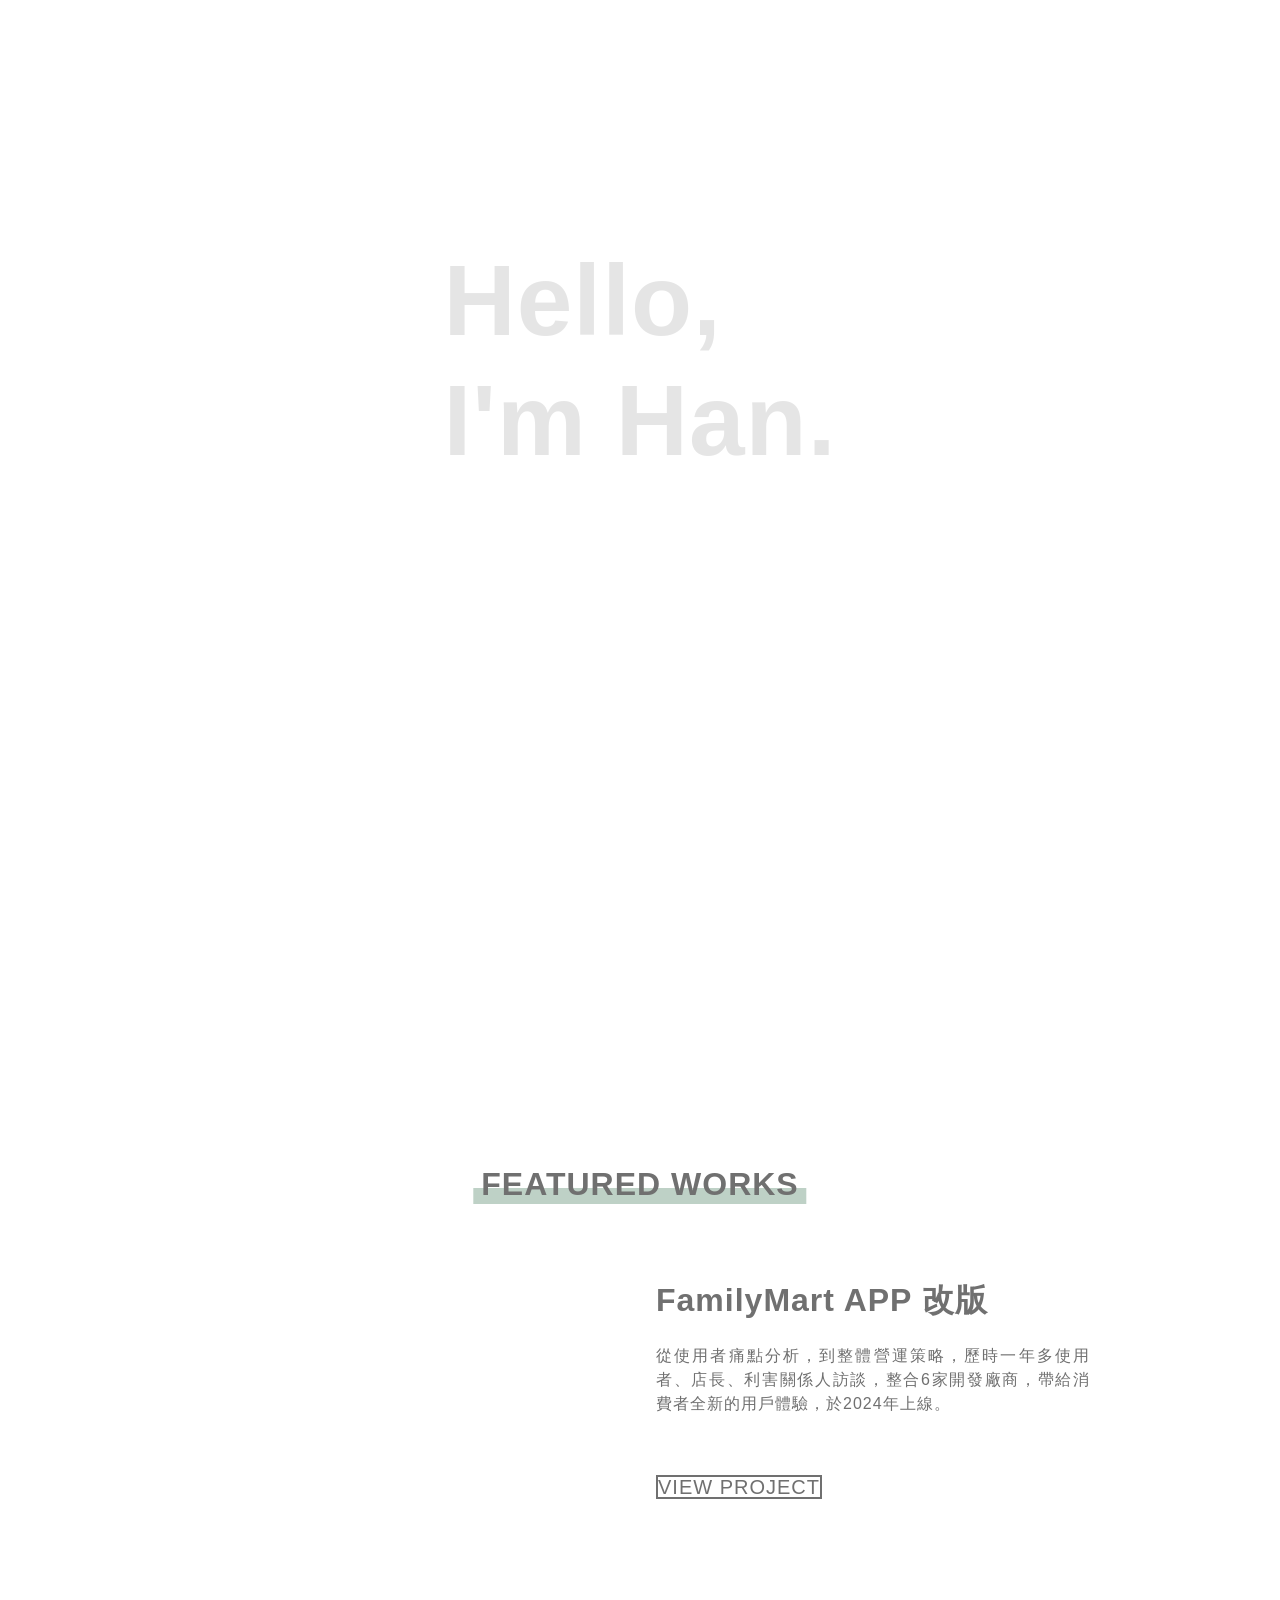
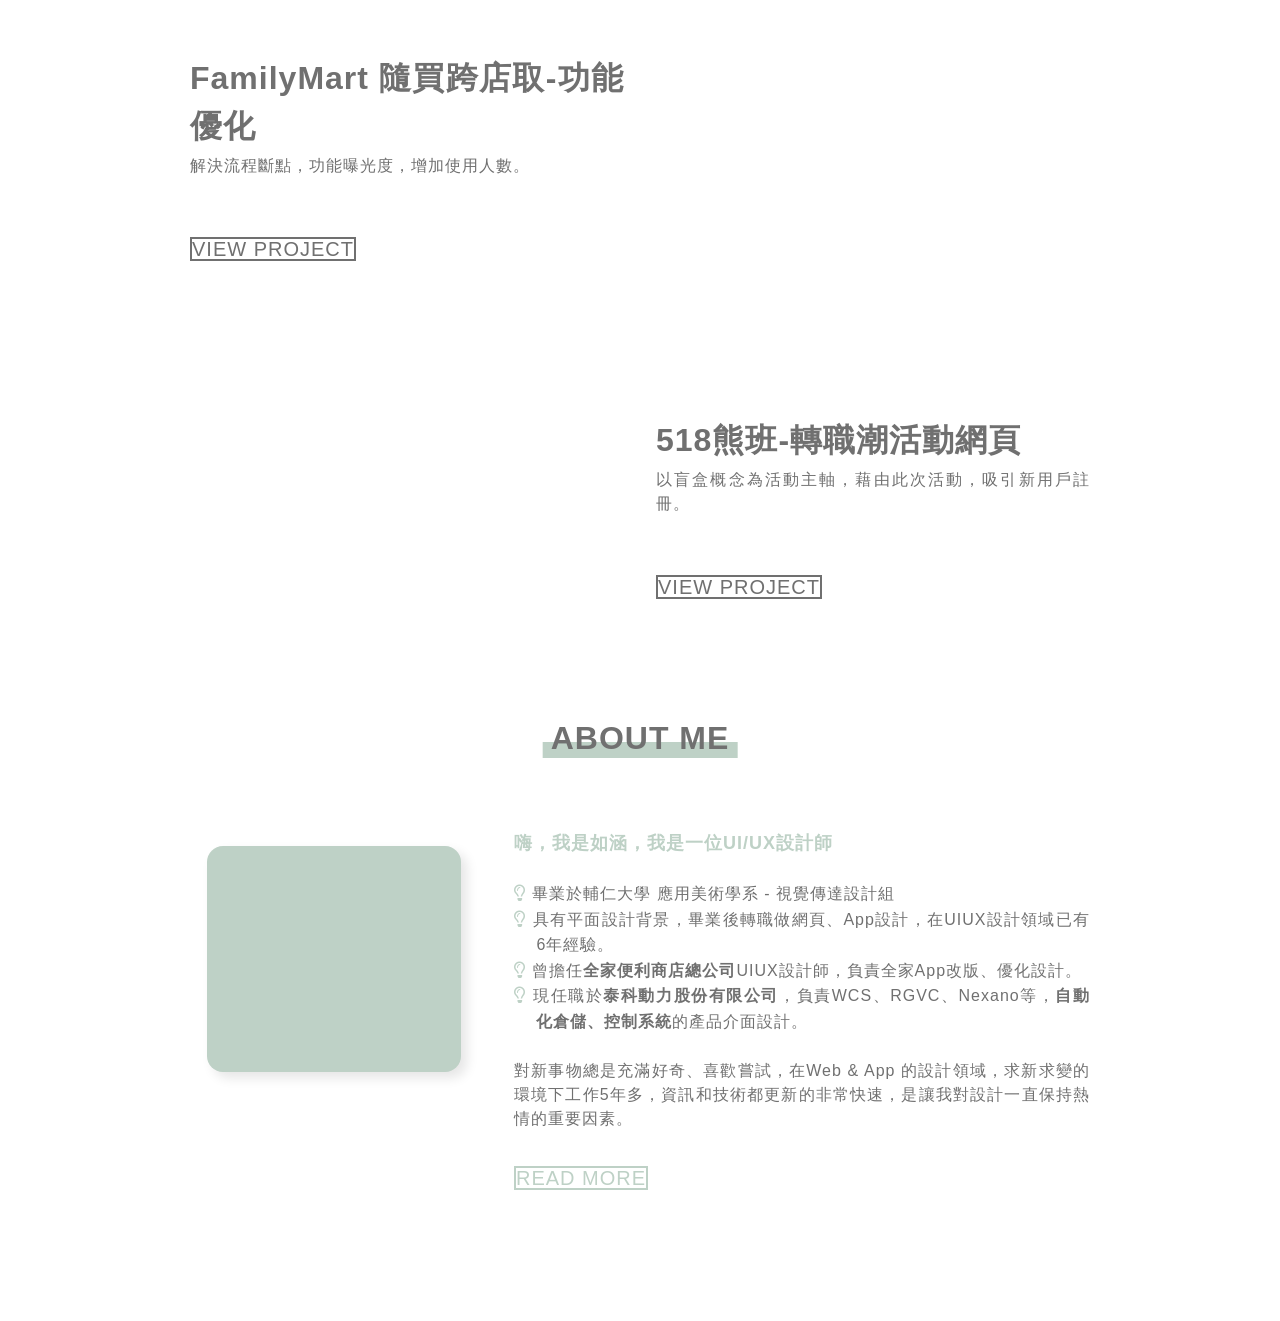
==== index.html @ c1d94639 "Update index.html" ====
<!DOCTYPE html>
<html lang="zh-Hant">
	<head>
		<!-- viewport -->
		<meta name="viewport" content="width=device-width,initial-scale=1,minimum-scale=1,maximum-scale=1,user-scalable=no">
		<meta charset="UTF-8">
		<meta http-equiv="X-UA-Compatible" content="IE=edge">
		<meta name="format-detection" content="telephone=no">
		<meta itemprop="name" content="Han's Protfolio">
		<meta itemprop="image" content="images/kv.jpg">
		<meta itemprop="description" content="鄭如涵作品集網站">
		<meta property="og:title" content="Han's Protfolio" >
		<meta property="og:image" content="images/kv.jpg">
		<meta property="og:description" content="鄭如涵作品集網站" >
		<title>Han's Protfolio</title>
		<link rel="shortcut icon" href="images/design_favicon.ico" type="image/x-icon">
		<link rel="icon" href="images/design_favicon.ico" type="image/x-icon">
		<!-- icon font -->
		<link rel="stylesheet" href="https://use.fontawesome.com/releases/v5.0.13/css/all.css" integrity="sha384-DNOHZ68U8hZfKXOrtjWvjxusGo9WQnrNx2sqG0tfsghAvtVlRW3tvkXWZh58N9jp" crossorigin="anonymous">
		<!-- reset -->
		<link rel="stylesheet" href="https://cdnjs.cloudflare.com/ajax/libs/normalize/8.0.1/normalize.min.css">
		
		<!-- custom css -->
		<link href="https://unpkg.com/aos@2.3.1/dist/aos.css" rel="stylesheet">
		<link rel="stylesheet" href="js/lib/slick/slick.css">
		<link rel="stylesheet" href="js/lib/slick/slick-theme.css">
		<link rel="stylesheet" href="css/web_page.css">
		<link rel="stylesheet" href="css/style.css">
		<!-- jQuery -->
		<script src="js/jquery-3.5.1.min.js"></script>
		<script src="js/lib/slick/slick.min.js"></script>
		<script src="https://unpkg.com/aos@2.3.1/dist/aos.js"></script>
		<!-- custom js -->
		<script src="js/script.js"></script>
	</head>
	<body class="index">
	<header></header>
	<!-- kv -->
	<div class="mask">
		<div class="kv">
			<div class="kv-title">Hello,<br>I'm Han.</div>
		</div>
		
	</div>
	<!-- end kv -->
	
	<!-- 內容 -->
	<section class="container">
		<div class="text-center">
			<h2 class="title" data-aos="fade-up" data-aos-duration="1500">FEATURED WORKS</h2>
		</div>
		<!-- 1 -->
		<div class="content work">
			<div class="row">
				<div class="col-2" data-aos="fade-up" data-aos-duration="1500" >
					<img src="images/app/FM/FM-app.png" alt="">
				</div>
				<div class="col-2" data-aos="fade-up" data-aos-duration="1500" data-aos-delay="300">
					<h2>FamilyMart APP 改版</h2>
					<h4></h4>
					<p>從使用者痛點分析，到整體營運策略，歷時一年多使用者、店長、利害關係人訪談，整合6家開發廠商，帶給消費者全新的用戶體驗，於2024年上線。</p>
					<div class="content">
						<div class="link">
							<a href="FM-app_open.html" target="_blank"><span>VIEW PROJECT</span></a>
						</div>
					</div>
				</div>
			</div>
		</div>
		<!-- 2 -->
		<div class="content work">
			<div class="row row-reverse">
				<div class="col-2" data-aos="fade-up" data-aos-duration="1500" >
					<img src="images/app/FM-share/FM-share-app.png" alt="">
				</div>
				<div class="col-2" data-aos="fade-up" data-aos-duration="1500" data-aos-delay="300">
					<h2>FamilyMart 隨買跨店取-功能優化</h2>
					<p>解決流程斷點，功能曝光度，增加使用人數。</p>
					<div class="content">
						<div class="link">
							<a href="FM-share.html" target="_blank"><span>VIEW PROJECT</span></a>
						</div>
					</div>
				</div>
			</div>
		</div>

		<!-- 3 -->
		<div class="content work" >
			<div class="row">
				<div class="col-2" data-aos="fade-up" data-aos-duration="1500">
					<img src="images/app/openpoint_app/openpoint_app.jpg" alt="">
				</div>
				<div class="col-2" data-aos="fade-up" data-aos-duration="1500" data-aos-delay="300">
					<h2>518熊班-轉職潮活動網頁</h2>
					<p>以盲盒概念為活動主軸，藉由此次活動，吸引新用戶註冊。</p>
					<div class="content">
						<div class="link">
							<a href="openpoint_app.html" target="_blank"><span>VIEW PROJECT</span></a>
						</div>
					</div>
				</div>
			</div>
		</div>
	</div>
	
	
	
	<div class="content">
		<div class="text-center">
			<h2 class="title" data-aos="fade-up" data-aos-duration="1500">ABOUT ME</h2>
		</div>
		<div class="content">
			<div class="row"  data-aos="fade-up" data-aos-duration="1500"  data-aos-delay="300">
				<div class="my-pic">
					<img src="images/my.jpg" alt="">
				</div>
				<div class="my-text">
					<h5>嗨，我是如涵，我是一位UI/UX設計師</h5>
					<ul>
						<li>畢業於輔仁大學 應用美術學系 - 視覺傳達設計組</li>
						<li>具有平面設計背景，畢業後轉職做網頁、App設計，在UIUX設計領域已有6年經驗。</li>
						<li>曾擔任<strong>全家便利商店總公司</strong>UIUX設計師，負責全家App改版、優化設計。</li>
						<li>現任職於<strong>泰科動力股份有限公司</strong>，負責WCS、RGVC、Nexano等，<strong>自動化倉儲、控制系統</strong>的產品介面設計。</li>
					</ul>
					
					<p>對新事物總是充滿好奇、喜歡嘗試，在Web & App 的設計領域，求新求變的環境下工作5年多，資訊和技術都更新的非常快速，是讓我對設計一直保持熱情的重要因素。</p>
					<div class="link">
						<a href="about.html"><span>READ MORE</span></a>
					</div>
				</div>
			</div>
			
		</div>
		
		
	</div>
</section>
<!-- end 內容 -->

<footer></footer>
</body>
<script>
	AOS.init();
// JavaScript Document
$(document).ready(function(){
	// slick輪播
	$('.kv-slick').slick({
		dots: true,
		arrows:true,
		infinite: true,
		autoplaySpeed: 3000,
		autoplay:true,
		slidesToShow: 1,
		slidesToScroll: 1,
		responsive: [
	{
	breakpoint: 768,
	settings: {
	arrows: false
	}
	}
	]
	});
});
</script>
</html>
---- css/style.css ----
@charset "utf-8";

/*------------------------------------------ Reset --------------------------------------------*/
*{box-sizing: border-box;position:relative;/*border: 1px solid #000;*/}
/*預設瀏覽器會有margin:10px要先歸零*/
body,div,dl,dt,dd,ul,ol,li,h1,h2,h3,h4,h5,h6,pre,form,fieldset,input,textarea,p,blockquote{margin:0;padding:0}
fieldset,img{border:0}
address,caption,cite,code,dfn,em,var{font-style:normal;font-weight:400}
ol,ul{list-style:none}
q:before,q:after{content:''}
abbr,acronym{border:0}
a{background:transparent;text-decoration:none;color:inherit;cursor:pointer;line-height:1em;display:inline-block}
a:active{outline:0}
input,textarea,button,select,option{border:0;margin:0;outline:none;padding:0;font-family:'Noto Sans TC','Open Sans','Arial','Microsoft JhengHei','Apple LiGothic Medium',sans-serif;-webkit-appearance:none;-moz-appearance:none;-ms-appearance:none;appearance:none}
select::-ms-expand{display:none}
input::-moz-placeholder,textarea::-moz-placeholder{color:#ccc}
input:-ms-input-placeholder,textarea:-ms-input-placeholder{color:#ccc}
input::-webkit-input-placeholder,textarea::-webkit-input-placeholder{color:#ccc}
img{width: 100%;height: auto;}
/* font */
:before ,:after{ font-family:'Font Awesome 5 Free','Linearicons-Free',"微軟正黑體";}

/* body,html */
html,body{position: relative; width: 100%; height: 100%; font-size:10px; letter-spacing: 1px; line-height: 1.5; color: #707070; font-family:"微軟正黑體","新細明體","蘋果儷黑體", Arial, Helvetica, sans-serif; text-align: justify; }

/* button reset */
button{ font-family:"微軟正黑體","新細明體","蘋果儷黑體", Arial, Helvetica, sans-serif; border: none; }

/* input reset */
input{ font-family:"微軟正黑體","新細明體","蘋果儷黑體", Arial, Helvetica, sans-serif; border: none; }

/* select reset */
select{ font-family:"微軟正黑體","新細明體","蘋果儷黑體", Arial, Helvetica, sans-serif; }


/* h1{ font-size: 4em;} */
h2{ font-size: 3.2em; padding-bottom:4px;}
h3{ font-size: 2.2em; padding-bottom:4px;}
h4{ font-size: 2em; padding-bottom:16px;}
h5{ font-size: 1.8em;}
/* h6{ font-size: 1.8em;} */
p{ font-size: 1.6em; padding-bottom:16px;}
ul{ list-style: none; margin: 0; padding: 0;}
a{ text-decoration: none;}


.web-hidden{ display: none; opacity: 0; visibility: hidden; }

/*-----------------------*\
          Layout
\*-----------------------*/

.container{ width: 100%; max-width: 1200px; margin: 0 auto; padding: 80px 0;}
.content{padding: 40px 0;}

.row{ display: flex; justify-content: space-between; }
.row-reverse{ flex-direction: row-reverse;}
.row-center{ display: flex; justify-content: center;}
.col-2,.col-3,.col-4{ position: relative; display: inline-block; box-sizing: border-box; padding: 40px 0;}
.col-2{ width: calc(100%/2 - 24px);}
.col-3{ width: calc(100%/3 - 24px);}
.col-4{ width: calc(100%/4 - 24px);}
.col-5{ width: calc(100%/5 - 24px);}
.col-6{ width: calc(100%/6);}
.text-center{ text-align: center;}

/* $Pc
--------------------------------------------------------------------------------------*/
/*----------*\
    header
\*----------*/
.hide{ transform: translate(0,-100%); }
header{
  position:fixed; 
  top:0; 
  left:0;
  z-index: 999; 
  transition: all .8s cubic-bezier(.23,1,.32,1); 
  background-color: #fff;
  box-shadow: 0px 4px 12px 0px rgba(0, 0, 0, 0.1);
  width: 100%;
}
.header-container{
  width: 100%;
  max-width: 1200px;
  margin: 0 auto;
  display: flex;
  justify-content:space-between;
  align-items:center;
  height: 80px;
}
.header-logo{
  text-align: center;
  padding: 20px 0;
  display: inline-block;
  font-weight: bold;
  font-size: 1.6em;
}

nav{
  width: 30%;
  height: 80px;
  font-weight: 900;
}
nav ul{
  display: flex;
}
nav ul li{
  /* width: 100%;  */
  height: 80px;  
  display: flex;
  align-items: center;
}
nav ul li a{
  position: relative;
  text-align: center; 
  width: 100%; 
  color: #707070;
  padding: 8px 0;
  font-size: 1.6em;
  transition: ease-in-out 0.2s;
}
nav ul li a:hover{
  color: #bed1c6;
}


nav ul li:first-child a{
  border-left:0;
}

hr{
  border-left:1px solid #707070;
  border-top: 0;
  margin: auto;
  height: 24px;
}

.navCheck{ display:none; font-size:0; opacity:0; pointer-events:none; }

/*----------*\
  end header
\*----------*/




/* ---------- kv ---------- */
.mask{
  position: relative;
  width: 100%;
  background:url('../images/index_bg.jpg') top left no-repeat;
  background-size: cover;
  margin-top: 80px;
}
.kv{
  position: relative;
  background:url('../images/kv.jpg') top center no-repeat;
  background-size: contain;
  background-attachment: fixed;
  width: 100%;
  height: 1000px;
  clip-path:circle(440px at center 520px);
}
    
.kv-title{
  position: absolute;
  top: 16%;
  left: 50%;
  transform: translate(-50%, 0);
  font-size: 80px;
  font-weight: bold;
  line-height: 1.2em;
  color: rgba(0, 0, 0, 0.1);
}
/* ---------- end kv ---------- */

/* ---------- for index ---------- */

.color{color:#bed1c6;}
.index .title{ display: inline-block; }
.index .title:after{content: ''; position: absolute; bottom: 8px; left: 50%; transform: translate(-50%, 0); width: 100%; height: 16px; background-color:#bed1c6; padding: 0 8px; z-index: -1;}
.index .work .link{text-align: left; font-size: 2em;}
.pic{width: 100%; max-width: 800px; margin: 0 auto; }
.pic .col-3{padding: 24px 0;}
.pic img{width: 100%; padding-bottom: 8px;}
.index .pic img{width: 60%; padding-bottom: 8px;}
.tool{width: 100%;  margin: 0 auto; }
.tool .col-6{padding: 24px 0; }
.tool img{width: 80%;padding-bottom: 8px;}
.index .link{text-align: left; font-size: 2em;margin-top: 16px;}
.link a{border: 2px solid #707070;  color:#707070;}
.link a:before{background-color: #fff;}
.link a:after{background-color: #fff;}

/* ---------- 自我介紹 ---------- */

.index .my-pic{
  width: 32%;
  padding-top: 40px;
  padding-right: 40px;
  
}
.index .my-pic:before{
  content: '';
  display: inline-block;
  position: absolute;
  bottom: -4%;
  right: 6%;
  width: 88%;
  height: 88%;
  border-radius: 16px;
  background-color: #bed1c6;
  box-shadow: 6px 6px 12px rgba(0,0,0,0.1);
}

.index .my-pic img{
  border-radius: 16px;
  box-shadow: 6px 6px 12px rgba(0,0,0,0.1);
}

.index .my-text{
  width: 64%;
  padding-top: 40px;
}
.index .my-text h5{
  color: #bed1c6;
}
.index .my-text ul{
  padding: 24px 0;
}
.index .my-text ul li{
  font-size: 1.6em;
  line-height: 1.6em;
  padding-left: 1.4em;
}
.index .my-text ul li:before{
  content: '\f0eb';
  color: #bed1c6;
  margin-left: -1.4em;
  padding-right: 0.4em;
}

.index .my-text .link a{
  border: 2px solid #bed1c6;  
  color:#bed1c6;
}



/* ---------- end 自我介紹 ---------- */

/* ---------- end for index ---------- */


/* ------------列表頁共用------------ */
.list-content{
  display: flex;
  justify-content: space-between;
  flex-wrap: wrap;
  flex-direction: row;
  margin: 0 auto;
  width: 100%;
  box-sizing: border-box; 
}
.list-content .col-2{
  padding: 40px 0;

}
/* ------------end 列表頁共用------------ */


/*----------*\
    footer
\*----------*/
footer{ background-color: #707070;}
.copyright{
  text-align: center;
  font-size: 1em;
  padding: 16px 0;
  color: #fff;
}

/*----------*\
  end footer
\*----------*/

/* $ maxPC
--------------------------------------------------------------------------------------*/
@media screen and (min-width:1920px){

  .kv-title{
    position: absolute;
    font-weight: bold;
    color: rgba(0, 0, 0, 0.1);
  }
}

/* $iPad pro
--------------------------------------------------------------------------------------*/
@media screen and (min-width:1024px) and (max-width:1365px){

/*-----------------------*\
          Layout
\*-----------------------*/
.container{max-width: 900px;}
.content{padding: 24px 0;}
.col-2{ width: calc(100%/2 - 16px);}
.col-3{ width: calc(100%/3 - 16px);}
.col-4{ width: calc(100%/4 - 16px);}

/*-----------------------*\
        end  Layout
\*-----------------------*/
/*----------*\
    header
\*----------*/
.header-container{ max-width: 800px;}

.header-logo{font-size: 1.4em;}
nav ul li a{font-size: 1.4em; line-height: 1.2em;}

/*----------*\
  end header
\*----------*/

/* ---------- kv ---------- */
.mask{
    background: url('../images/index_bg.jpg') top center no-repeat;
    background-size: cover;
}
.kv {
    background: url('../images/kv.jpg') top center no-repeat;
    background-size: cover;
    clip-path: circle(440px at center 520px);
}
.kv-title {
    /* top: 22%; */
    /* left: 10%; */
    font-size: 100px;
}
/* ---------- end kv ---------- */


/* ---------- for index ---------- */

/* ---------- 自我介紹 ---------- */

.index .my-pic:before{
  bottom: 30%;
  right: 6%;
  width: 88%;
  height: 56%;
}
.pic img{ width: 70%; padding-bottom: 4px;}
.tool img{width: 80%;padding-bottom: 4px;}
.index .link{margin-top: 16px;}

/* ---------- end 自我介紹 ---------- */

/* ---------- end for index ---------- */



}

/* $iPad
--------------------------------------------------------------------------------------*/
@media screen and (min-width:768px) and (max-width:1023px){

/*-----------------------*\
          Layout
\*-----------------------*/
.container{max-width: 700px; padding: 80px 0;}
.content{padding: 24px 0;}
.row{flex-wrap: wrap;}
.col-2,.col-3,.col-4{ width: 100%; padding: 16px 0;}

/*-----------------------*\
        end  Layout
\*-----------------------*/
/*----------*\
    header
\*----------*/
.header-container{ max-width: 700px;}

.header-logo{font-size: 1.4em;}
nav ul li a{font-size: 1.4em; line-height: 1.2em;}

/*----------*\
  end header
\*----------*/

/* ---------- kv ---------- */
.mask{
    background: url('../images/index_bg.jpg') top center no-repeat;
    background-size: cover;
}
.kv {
    background: url('../images/kv.jpg') top center no-repeat;
    background-size: cover;
    clip-path: circle(320px at center 360px);
    height: 700px;
}
.kv-title {
    /* top: 22%; */
    /* left: 12%; */
    /* font-size: 140px; */
}
/* ---------- end kv ---------- */


/* ---------- for index ---------- */

/* ---------- 自我介紹 ---------- */
.index .my-pic{
  width: 40%;
  margin: 0 auto;
}

.index .my-pic:before{
  bottom: -5%;
  right: 8%;
  width: 82%;
  height: 80%;
}

.index .my-text{
  width: 100%;
}
.index .link{
  text-align: center;
  margin-top: 16px;
}
.pic .col-3{width: calc(100%/3);}
.pic img{ width: 60%; padding-bottom: 4px;}
.tool .col-4{width: calc(100%/4);}
.tool img{width: 70%;padding-bottom: 4px;}

/* ---------- end 自我介紹 ---------- */

/* ---------- end for index ---------- */


}


/* $Mobile
--------------------------------------------------------------------------------------*/
@media screen and (max-width:767px){

.mobile-hidden{ display: none; opacity: 0; visibility: hidden; }
.web-hidden{ display: block; opacity: 1; visibility: visible; }
/*-----------------------*\
          Layout
\*-----------------------*/
html,body{ width: 100%; font-size: 16px; -webkit-text-size-adjust:none; }
/* h1{ font-size: 2em;} */
h2{ font-size: 1.8em;}
h3{ font-size: 1.2em;padding-bottom: 4px;}
h4{ font-size: 1em; padding-bottom: 8px;}
h5{ font-size: 1em;}
/* h6{ font-size: 1em;} */
p{ font-size: 0.8em;}

.container{/*  width: auto; */ padding:0 16px;}
.content{padding: 24px 0;}
.row{flex-wrap: wrap;}

.col-2,.col-3,.col-4{ width: 100%; padding: 16px 0;}
/*-----------------------*\
        end  Layout
\*-----------------------*/
/*----------*\
    header
\*----------*/
.hide{ transform: none;}
.header{
    display:flex;
    justify-content:space-between;
    align-items:center;
    height: 64px;
    width: 100%;
    margin: 0 auto;
    max-width: 1200px;
}
.header-container{
  height: auto;
  padding: 0 16px;
}
.header-logo{
    height: auto;
    text-align: center;
    padding: 0;
    font-size: 1em;
}
nav{ 
  position:fixed; 
  top:0; 
  bottom:0; 
  right:0; 
  width: 100%;
  height:0; 
  overflow:hidden; 
  transition:height 1s; 
  transform:translateY(0); 
  background:#fff;
  margin-top: 64px; 
}
hr {
    border-top:1px solid #707070;
    border-left: 0;
    margin: 8px auto;
    width: 320px;
    height: 0;
  }
.mainMenu{ 
  min-height: 100%; 
  display:flex; 
  flex-direction:column; 
  justify-content:flex-start;
  padding: 40px 16px 0 16px;
  width: 100%;
  text-align: center; 
  background-color: #fff; 
  position: absolute; 
  left:0;
}
.mainMenu > li{ 
  height: 100%;
}
.mainMenu > li > a{ 
  width: 100%;
  margin: 0 auto;
  font-weight: 900;
  padding: 24px;
  border-left: 0;
  font-size: 1em;
} 

.mainMenu > li > a:after{ 
  content:''; 
  width:0; 
  height:2px; 
  background:rgba(0,0,0,0); 
  display:block; 
  transform:translateY(0px); 
  transition:all .6s;
}
.mainMenu > li:hover .subMenu{ 
  transition:all .4s cubic-bezier(.23,1,.32,1); 
  height:auto; 
}

.navToggle{ 
  width:32px;
}
.navToggle span ,.navToggle span:before ,.navToggle span:after{ 
  display:block; 
  width:100%; 
  background: #707070; 
  height:2px; 
  border-radius:2px; 
}
.navToggle span{ 
  position:relative; 
  top:50%; 
  transform:translateY(-50%);
}
.navToggle span:before ,.navToggle span:after{ 
  content:''; 
  position:absolute; 
}
.navToggle span:before{ 
  top:-8px; 
}
.navToggle span:after{ 
  bottom:-8px; 
}

.navToggle.navToggle01 span{ 
  transition:background .3s .6s;
}
.navToggle.navToggle01 span:before{ 
  transition:transform .1s .3s ,top .3s .7s;
}
.navToggle.navToggle01 span:after{ 
  transition:transform .1s .3s ,bottom .3s .7s;
}
.navCheck:checked ~ .navToggle.navToggle01 span{ 
  background:none; transition:background .3s .6s;
}
.navCheck:checked ~ .navToggle.navToggle01 span:before{ 
  top:0; transform:rotate(135deg); transition:top .2s .1s,transform .2s .6s;
}
.navCheck:checked ~ .navToggle.navToggle01 span:after{ 
  bottom:0; 
  transform:rotate(225deg); 
  transition:bottom .2s .1s,transform .2s .6s;
}
.navCheck:checked ~ nav{ 
  height:calc(100vh - 60px); 
  overflow:auto;
  width: 100%; 
  z-index: 999;
}

/*----------*\
  end header
\*----------*/


/* ---------- kv ---------- */
.mask{
    background: url('../images/index_bg.jpg') top center no-repeat;
    background-size: cover;
    margin-top: 64px;
}
.kv {
    background: url('../images/kv.jpg') top center no-repeat;
    background-size: cover;
    clip-path: circle(160px at center 220px);
    height: 400px;
}

.kv-title {
    top: 24%;
    /* left: 12%; */
    font-size: 32px;
}

.index .title{
  margin-top: 64px;
  font-size: 1.4em;
}
.index .title:after{
  height: 12px;
  bottom: 4px;
}

/* ---------- end kv ---------- */

/* ---------- for index ---------- */

.index h2{font-size: 1.2em;}
.index h4{font-size: 1.4em;}


.index .work .link{font-size: 1em; margin: -24px 0 0 0;}
.pic .col-3{width: calc(100%/3);}
.pic img{ width: 80%; padding-bottom: 4px;}
.tool .col-4{width: calc(100%/4);}
.tool img{width: 70%;padding-bottom: 4px;}


.link a{border: 1px solid #707070;  color:#707070;}
.link a:before{background-color: #fff;}
.link a:after{background-color: #fff;}



/* ---------- 自我介紹 ---------- */
.index .my-pic{
  width: 60%;
  margin: 0 auto;
  padding-top: 20px;
  padding-right: 20px;
}
.index .my-pic:before{
  bottom: -5%;
  right: 0%;
  width: 92%;
  height: 88%;
}

.index .my-text{
  width: 100%;
}
.index .my-text ul{
  padding: 16px 0;
}
.index .my-text ul li{
  font-size: 0.8em;
  line-height: 1.5em;
}

.index .link{
  font-size: 1em; 
  margin: 8px 0 0 0;
  text-align: center;
}
.tool .col-6{
  width: calc(100%/3);
  padding: 8px 0;
}
.tool img{
  width: 50%;
}

/* ---------- end 自我介紹 ---------- */
    
/* ---------- end for index ---------- */


/*----------*\
    footer
\*----------*/

.copyright{
  font-size: 12px;
}

/*----------*\
  end footer
\*----------*/





}
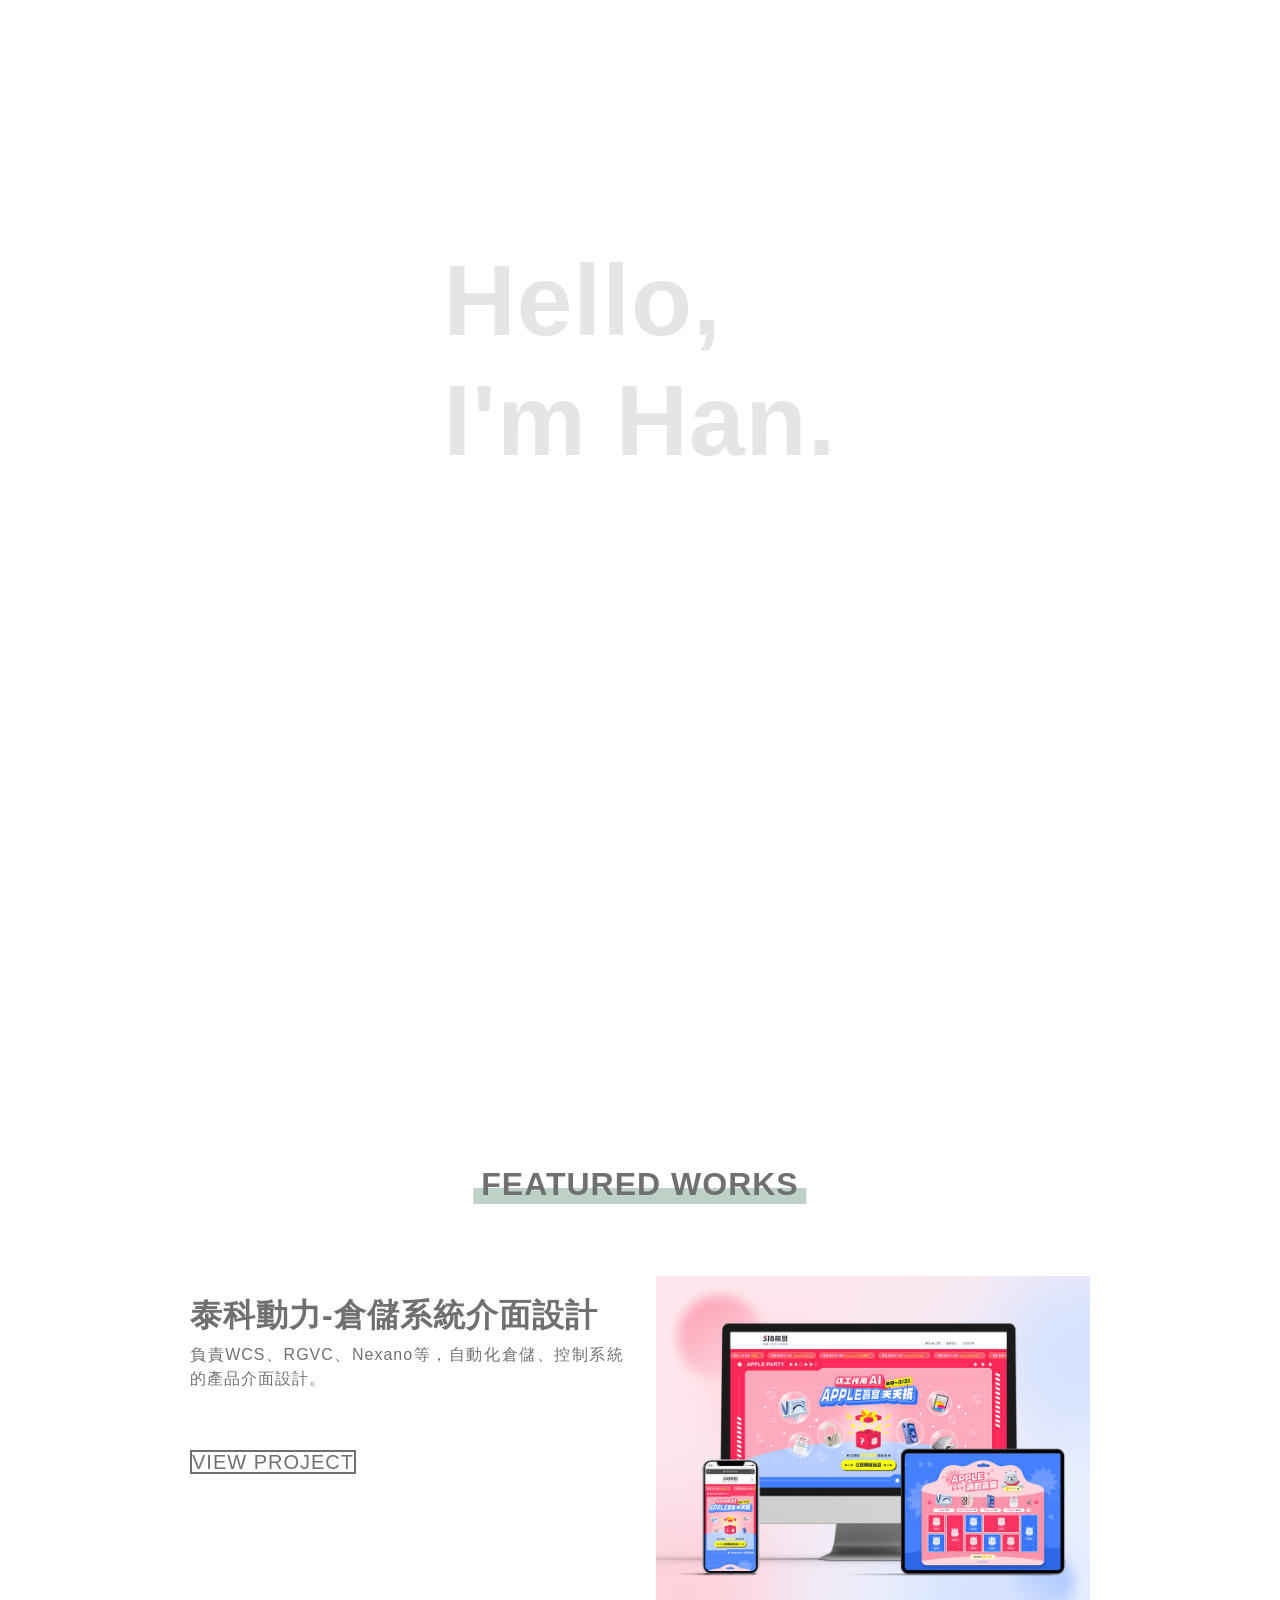
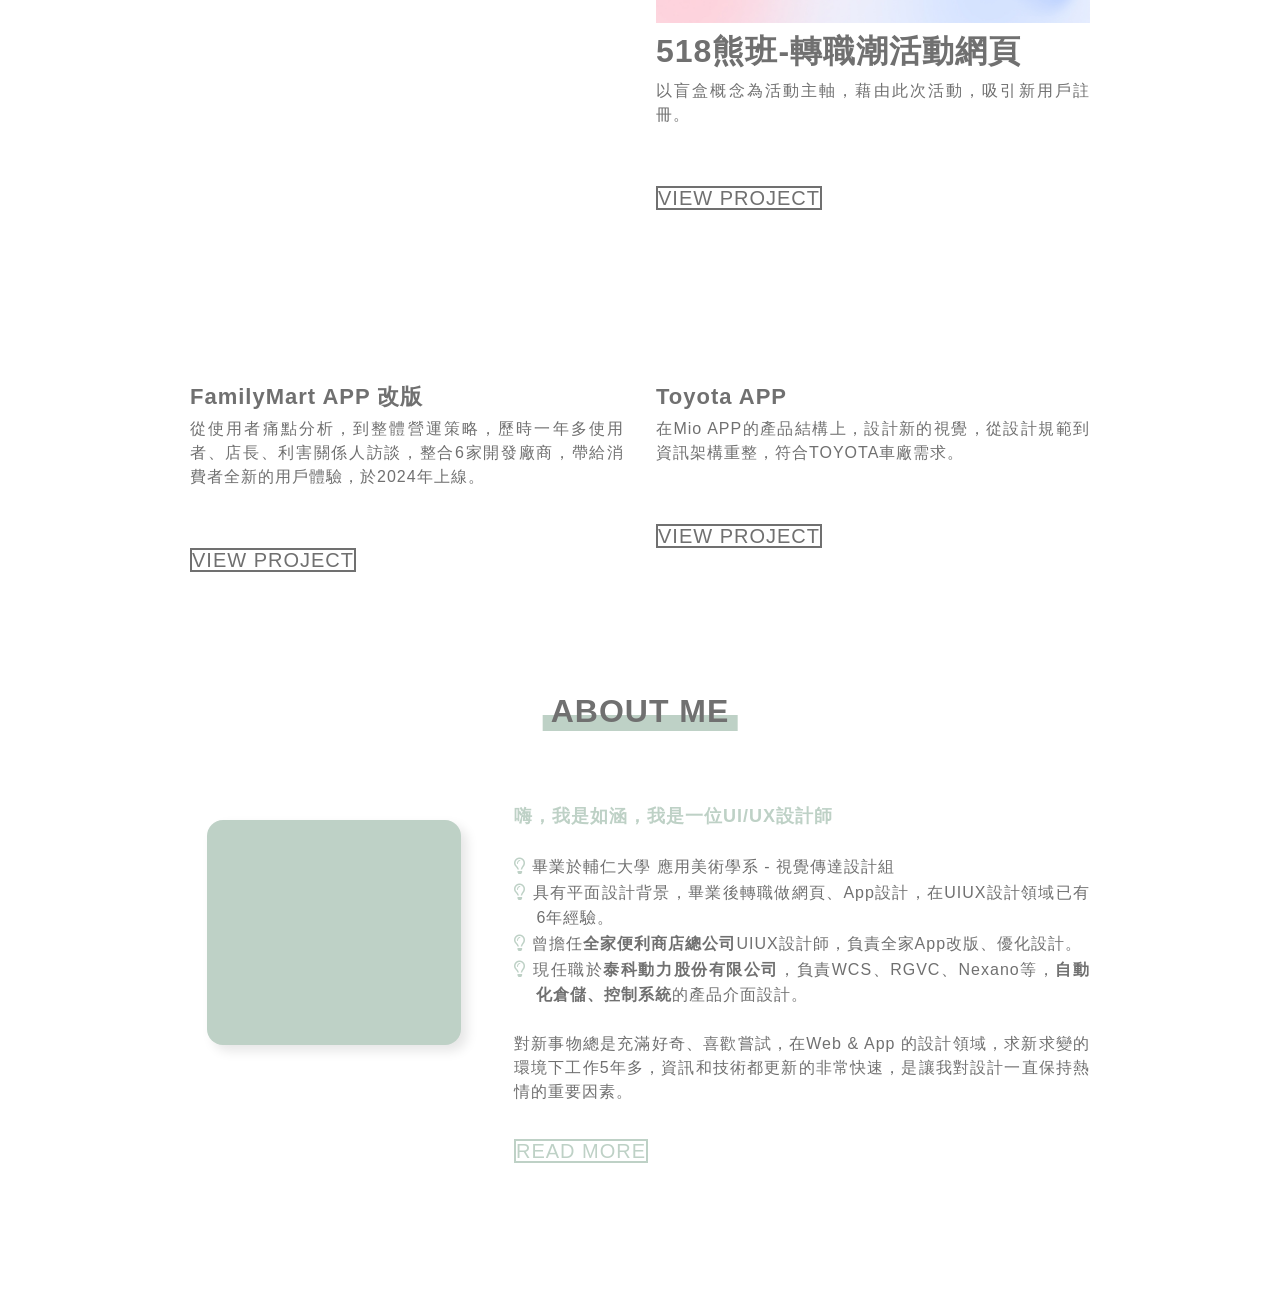
==== commit b738d05d: "Update index.html" ====
--- a/index.html
+++ b/index.html
@@ -49,61 +49,58 @@
 		<div class="text-center">
 			<h2 class="title" data-aos="fade-up" data-aos-duration="1500">FEATURED WORKS</h2>
 		</div>
+
 		<!-- 1 -->
-		<div class="content work">
+		<div class="content work" >
 			<div class="row">
-				<div class="col-2" data-aos="fade-up" data-aos-duration="1500" >
-					<img src="images/app/FM/FM-app.png" alt="">
-				</div>
-				<div class="col-2" data-aos="fade-up" data-aos-duration="1500" data-aos-delay="300">
-					<h2>FamilyMart APP 改版</h2>
-					<h4></h4>
-					<p>從使用者痛點分析，到整體營運策略，歷時一年多使用者、店長、利害關係人訪談，整合6家開發廠商，帶給消費者全新的用戶體驗，於2024年上線。</p>
+				<div class="col-2" data-aos="fade-up" data-aos-duration="1500">
+					<img src="images/web/TAC/TAC.jpg" alt="">
+					<h2>泰科動力-倉儲系統介面設計</h2>
+					<p>負責WCS、RGVC、Nexano等，自動化倉儲、控制系統的產品介面設計。</p>
 					<div class="content">
 						<div class="link">
-							<a href="FM-app_open.html" target="_blank"><span>VIEW PROJECT</span></a>
+							<a href="TAC.html" target="_blank"><span>VIEW PROJECT</span></a>
 						</div>
 					</div>
 				</div>
-			</div>
-		</div>
-		<!-- 2 -->
-		<div class="content work">
-			<div class="row row-reverse">
-				<div class="col-2" data-aos="fade-up" data-aos-duration="1500" >
-					<img src="images/app/FM-share/FM-share-app.png" alt="">
-				</div>
-				<div class="col-2" data-aos="fade-up" data-aos-duration="1500" data-aos-delay="300">
-					<h2>FamilyMart 隨買跨店取-功能優化</h2>
-					<p>解決流程斷點，功能曝光度，增加使用人數。</p>
+				<div class="col-2" data-aos="fade-up" data-aos-duration="1500">
+					<img src="images/web/518/518.jpg" alt="">
+					<h2>518熊班-轉職潮活動網頁</h2>
+					<p>以盲盒概念為活動主軸，藉由此次活動，吸引新用戶註冊。</p>
 					<div class="content">
 						<div class="link">
-							<a href="FM-share.html" target="_blank"><span>VIEW PROJECT</span></a>
+							<a href="518.html" target="_blank"><span>VIEW PROJECT</span></a>
 						</div>
 					</div>
 				</div>
 			</div>
 		</div>
 
-		<!-- 3 -->
-		<div class="content work" >
-			<div class="row">
-				<div class="col-2" data-aos="fade-up" data-aos-duration="1500">
-					<img src="images/app/openpoint_app/openpoint_app.jpg" alt="">
-				</div>
-				<div class="col-2" data-aos="fade-up" data-aos-duration="1500" data-aos-delay="300">
-					<h2>518熊班-轉職潮活動網頁</h2>
-					<p>以盲盒概念為活動主軸，藉由此次活動，吸引新用戶註冊。</p>
-					<div class="content">
-						<div class="link">
-							<a href="openpoint_app.html" target="_blank"><span>VIEW PROJECT</span></a>
+		<!-- 2 -->
+		<div class="content work">
+				<div class="row">
+					<div class="col-2" data-aos="fade-up" data-aos-duration="1500" >
+						<img src="images/app/FM/FM-app.png" alt="">
+						<h3>FamilyMart APP 改版</h3>
+						<p>從使用者痛點分析，到整體營運策略，歷時一年多使用者、店長、利害關係人訪談，整合6家開發廠商，帶給消費者全新的用戶體驗，於2024年上線。</p>
+						<div class="content">
+							<div class="link">
+								<a href="FM-app_open.html" target="_blank"><span>VIEW PROJECT</span></a>
+							</div>
+						</div>
+					</div>
+					<div class="col-2" data-aos="fade-up" data-aos-duration="1500" >
+						<img src="images/app/Omais2/Omais2.jpg" alt="">
+						<h3>Toyota APP</h3>
+						<p>在Mio APP的產品結構上，設計新的視覺，從設計規範到資訊架構重整，符合TOYOTA車廠需求。</p>
+						<div class="content">
+							<div class="link">
+								<a href="Omais2.html" target="_blank"><span>VIEW PROJECT</span></a>
+							</div>
 						</div>
 					</div>
 				</div>
 			</div>
-		</div>
-	</div>
-	
 	
 	
 	<div class="content">
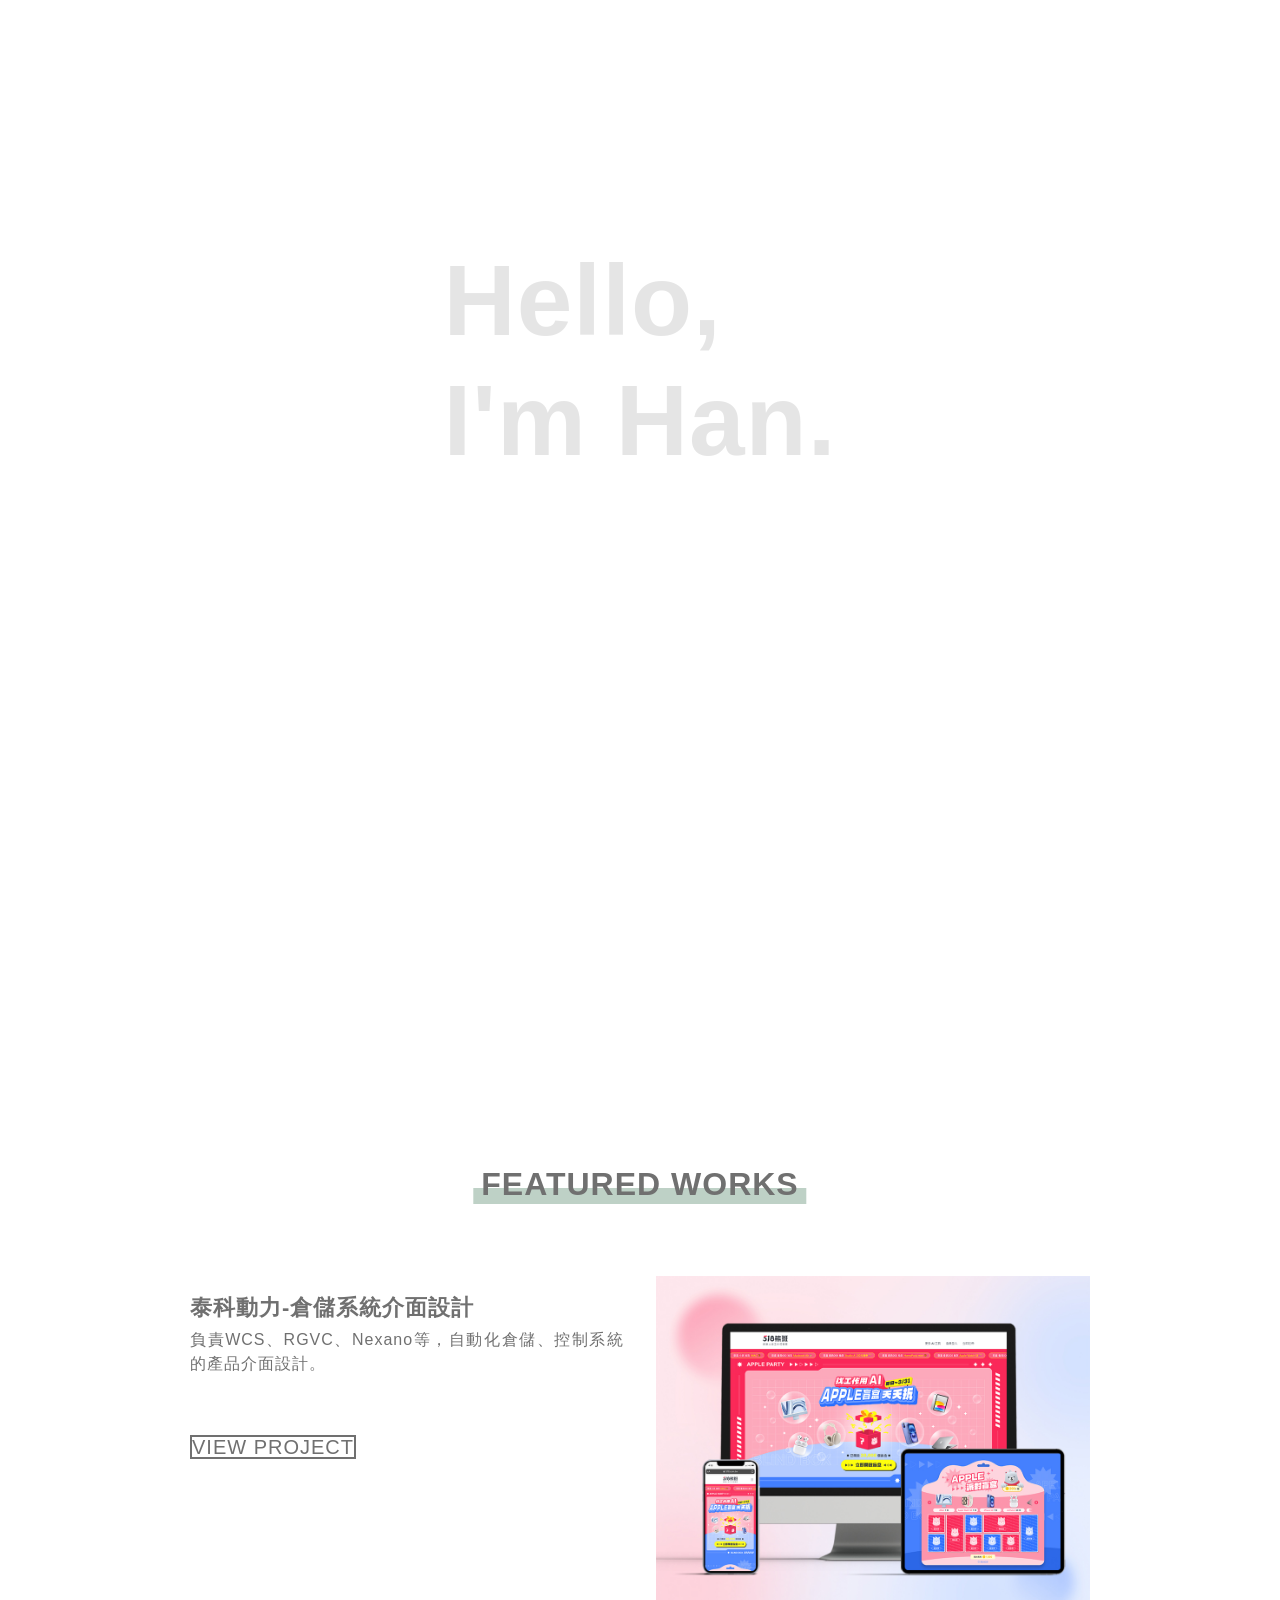
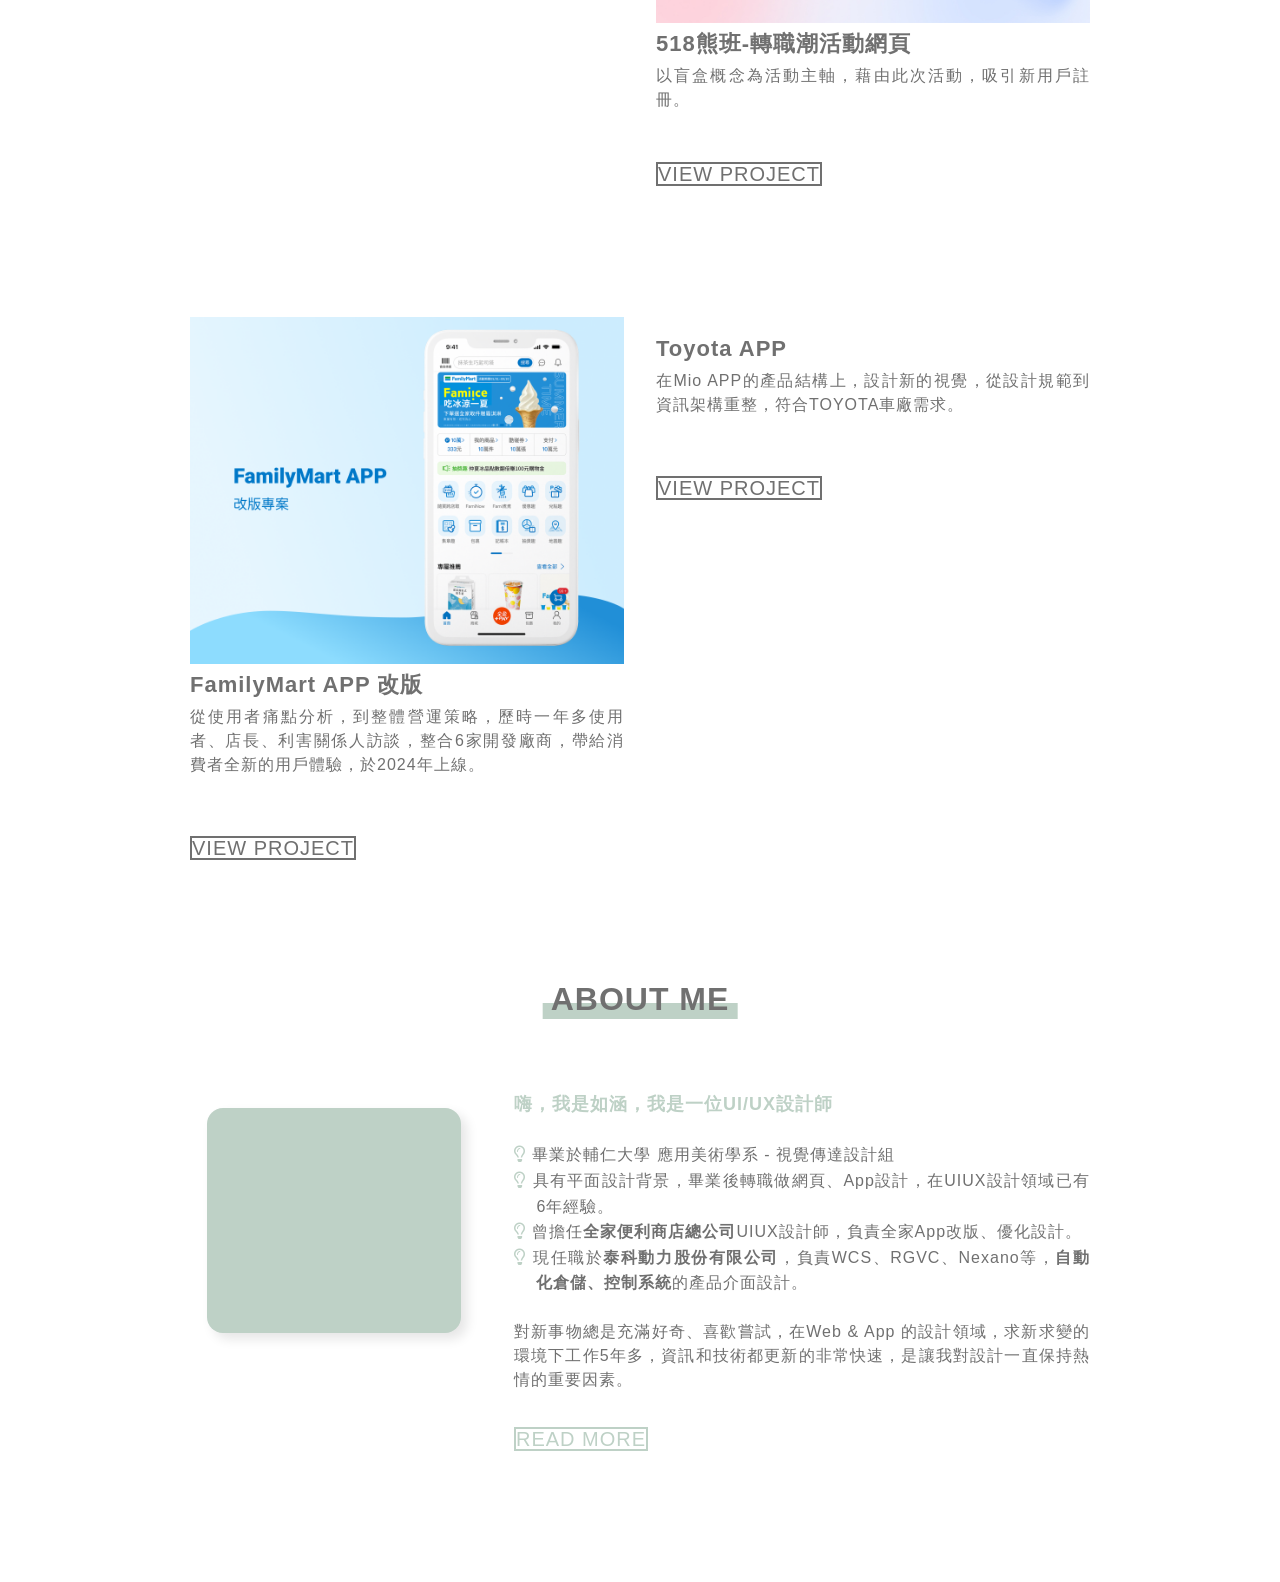
==== commit 6c5655b0: "Update index.html" ====
--- a/index.html
+++ b/index.html
@@ -55,7 +55,8 @@
 			<div class="row">
 				<div class="col-2" data-aos="fade-up" data-aos-duration="1500">
 					<img src="images/web/TAC/TAC.jpg" alt="">
-					<h2>泰科動力-倉儲系統介面設計</h2>
+					<br>
+					<h3>泰科動力-倉儲系統介面設計</h3>
 					<p>負責WCS、RGVC、Nexano等，自動化倉儲、控制系統的產品介面設計。</p>
 					<div class="content">
 						<div class="link">
@@ -65,13 +66,13 @@
 				</div>
 				<div class="col-2" data-aos="fade-up" data-aos-duration="1500">
 					<img src="images/web/518/518.jpg" alt="">
-					<h2>518熊班-轉職潮活動網頁</h2>
+					<br>
+					<h3>518熊班-轉職潮活動網頁</h3>
 					<p>以盲盒概念為活動主軸，藉由此次活動，吸引新用戶註冊。</p>
-					<div class="content">
-						<div class="link">
-							<a href="518.html" target="_blank"><span>VIEW PROJECT</span></a>
-						</div>
-					</div>
+					<br>
+					<div class="link">
+						<a href="518.html" target="_blank"><span>VIEW PROJECT</span></a>
+					</div>		
 				</div>
 			</div>
 		</div>
@@ -81,6 +82,7 @@
 				<div class="row">
 					<div class="col-2" data-aos="fade-up" data-aos-duration="1500" >
 						<img src="images/app/FM/FM-app.png" alt="">
+						<br>
 						<h3>FamilyMart APP 改版</h3>
 						<p>從使用者痛點分析，到整體營運策略，歷時一年多使用者、店長、利害關係人訪談，整合6家開發廠商，帶給消費者全新的用戶體驗，於2024年上線。</p>
 						<div class="content">
@@ -91,6 +93,7 @@
 					</div>
 					<div class="col-2" data-aos="fade-up" data-aos-duration="1500" >
 						<img src="images/app/Omais2/Omais2.jpg" alt="">
+						<br>
 						<h3>Toyota APP</h3>
 						<p>在Mio APP的產品結構上，設計新的視覺，從設計規範到資訊架構重整，符合TOYOTA車廠需求。</p>
 						<div class="content">
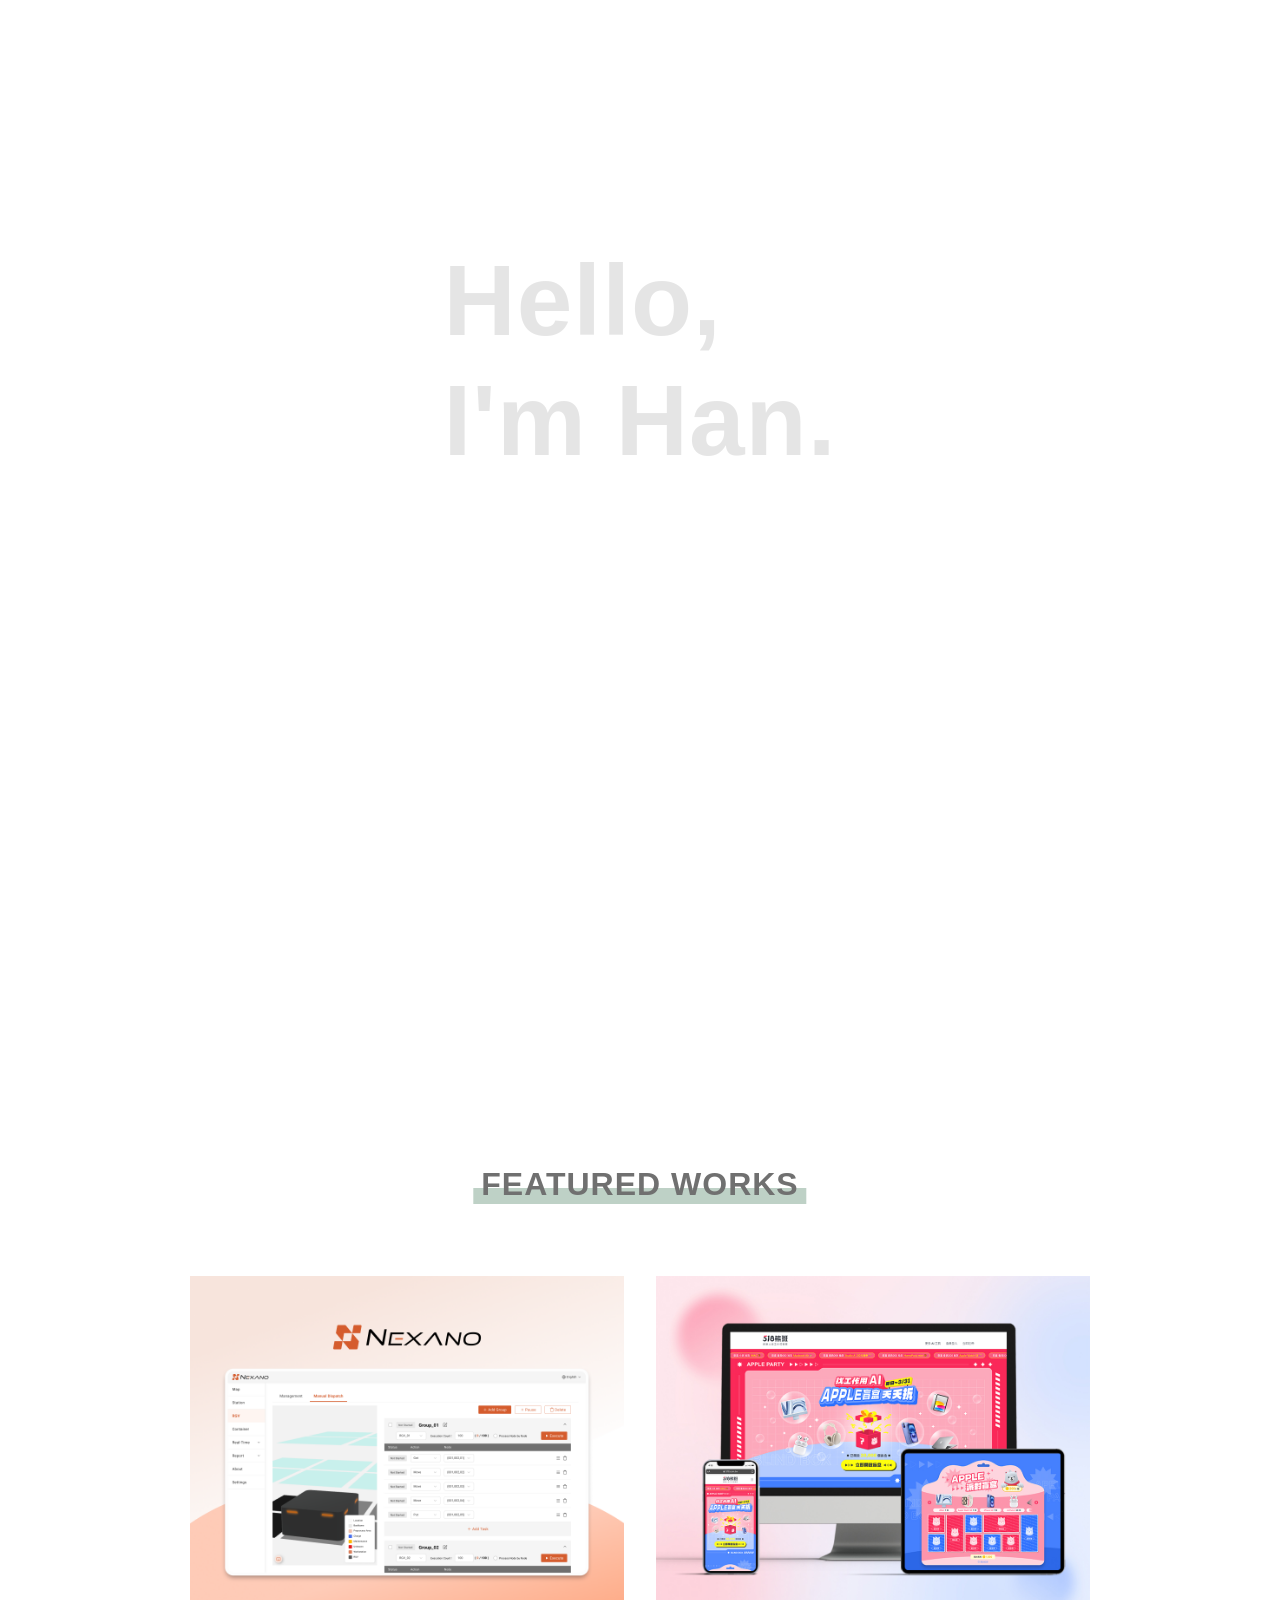
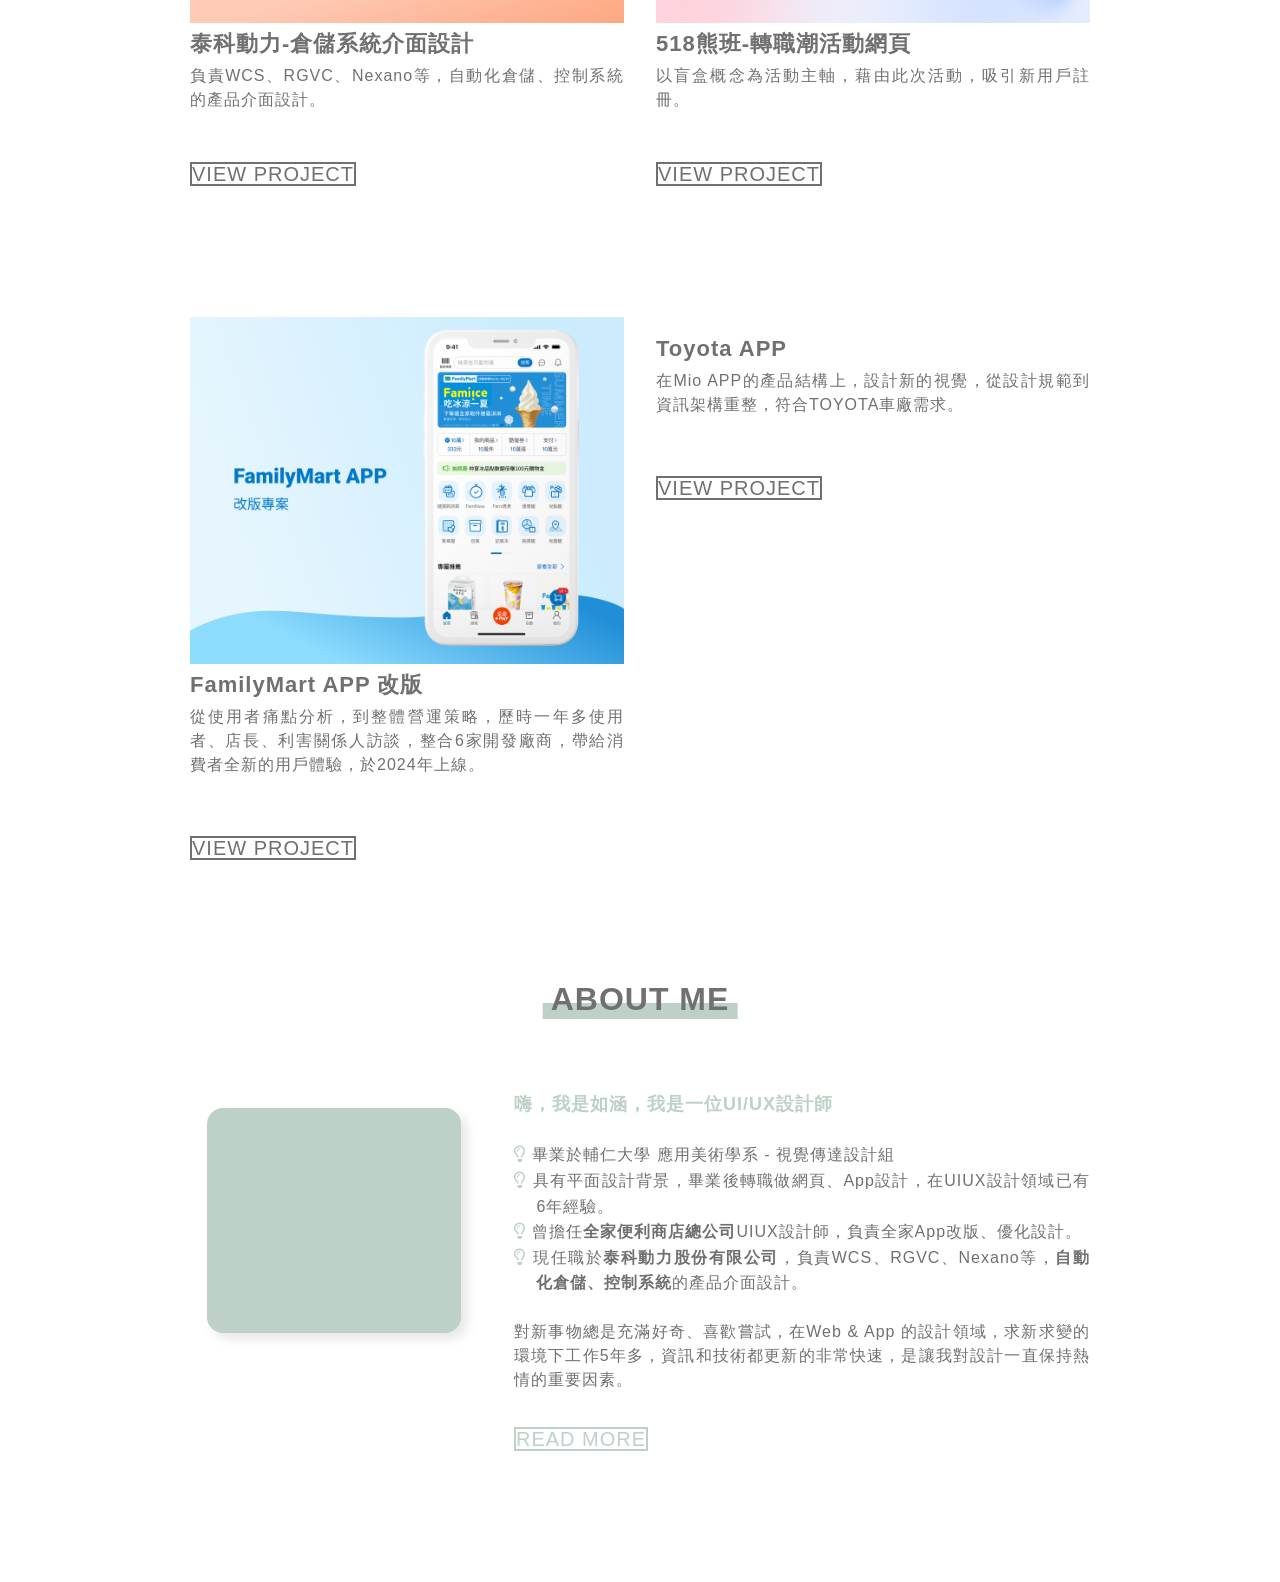
==== commit 3a80624f: "Update index.html" ====
--- a/index.html
+++ b/index.html
@@ -54,15 +54,14 @@
 		<div class="content work" >
 			<div class="row">
 				<div class="col-2" data-aos="fade-up" data-aos-duration="1500">
-					<img src="images/web/TAC/TAC.jpg" alt="">
+					<img src="images/web/TAC/TAC.png" alt="">
 					<br>
 					<h3>泰科動力-倉儲系統介面設計</h3>
 					<p>負責WCS、RGVC、Nexano等，自動化倉儲、控制系統的產品介面設計。</p>
-					<div class="content">
-						<div class="link">
-							<a href="TAC.html" target="_blank"><span>VIEW PROJECT</span></a>
-						</div>
-					</div>
+					<br>
+					<div class="link">
+						<a href="TAC.html" target="_blank"><span>VIEW PROJECT</span></a>
+					</div>		
 				</div>
 				<div class="col-2" data-aos="fade-up" data-aos-duration="1500">
 					<img src="images/web/518/518.jpg" alt="">
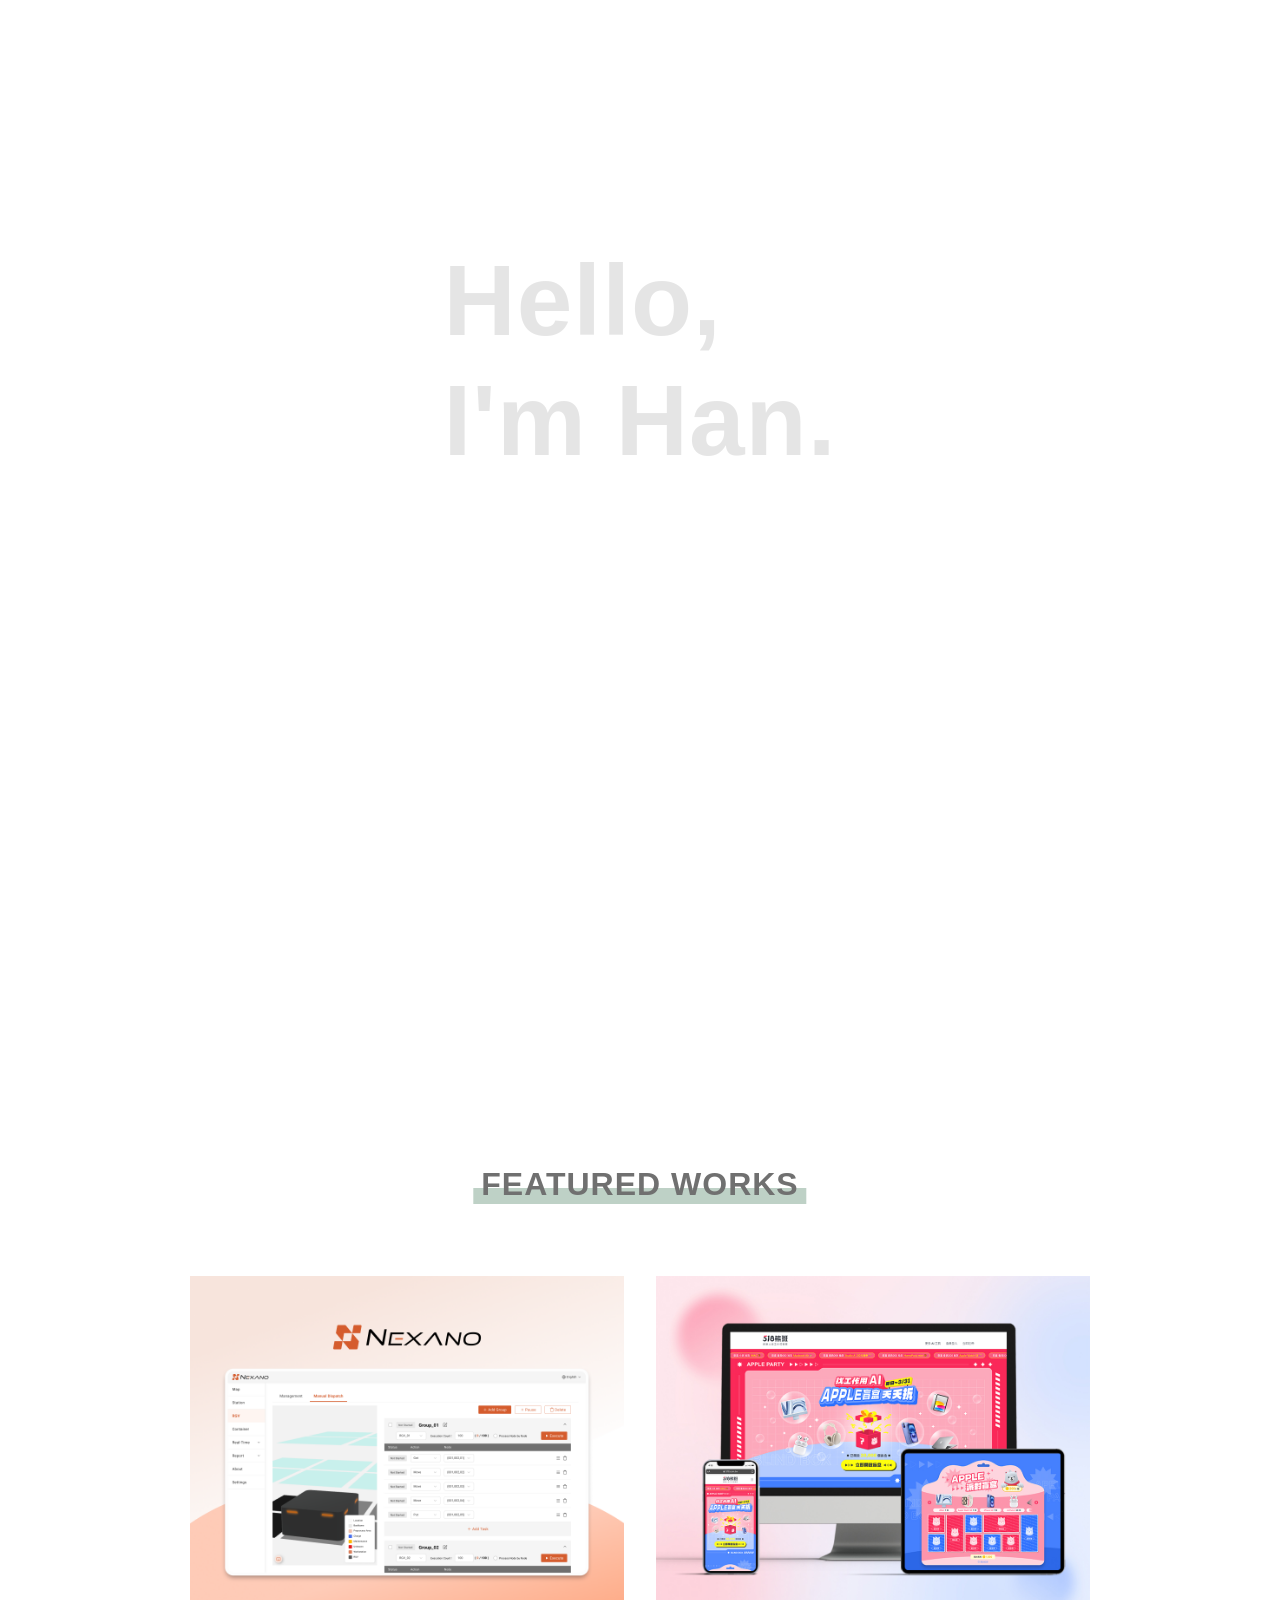
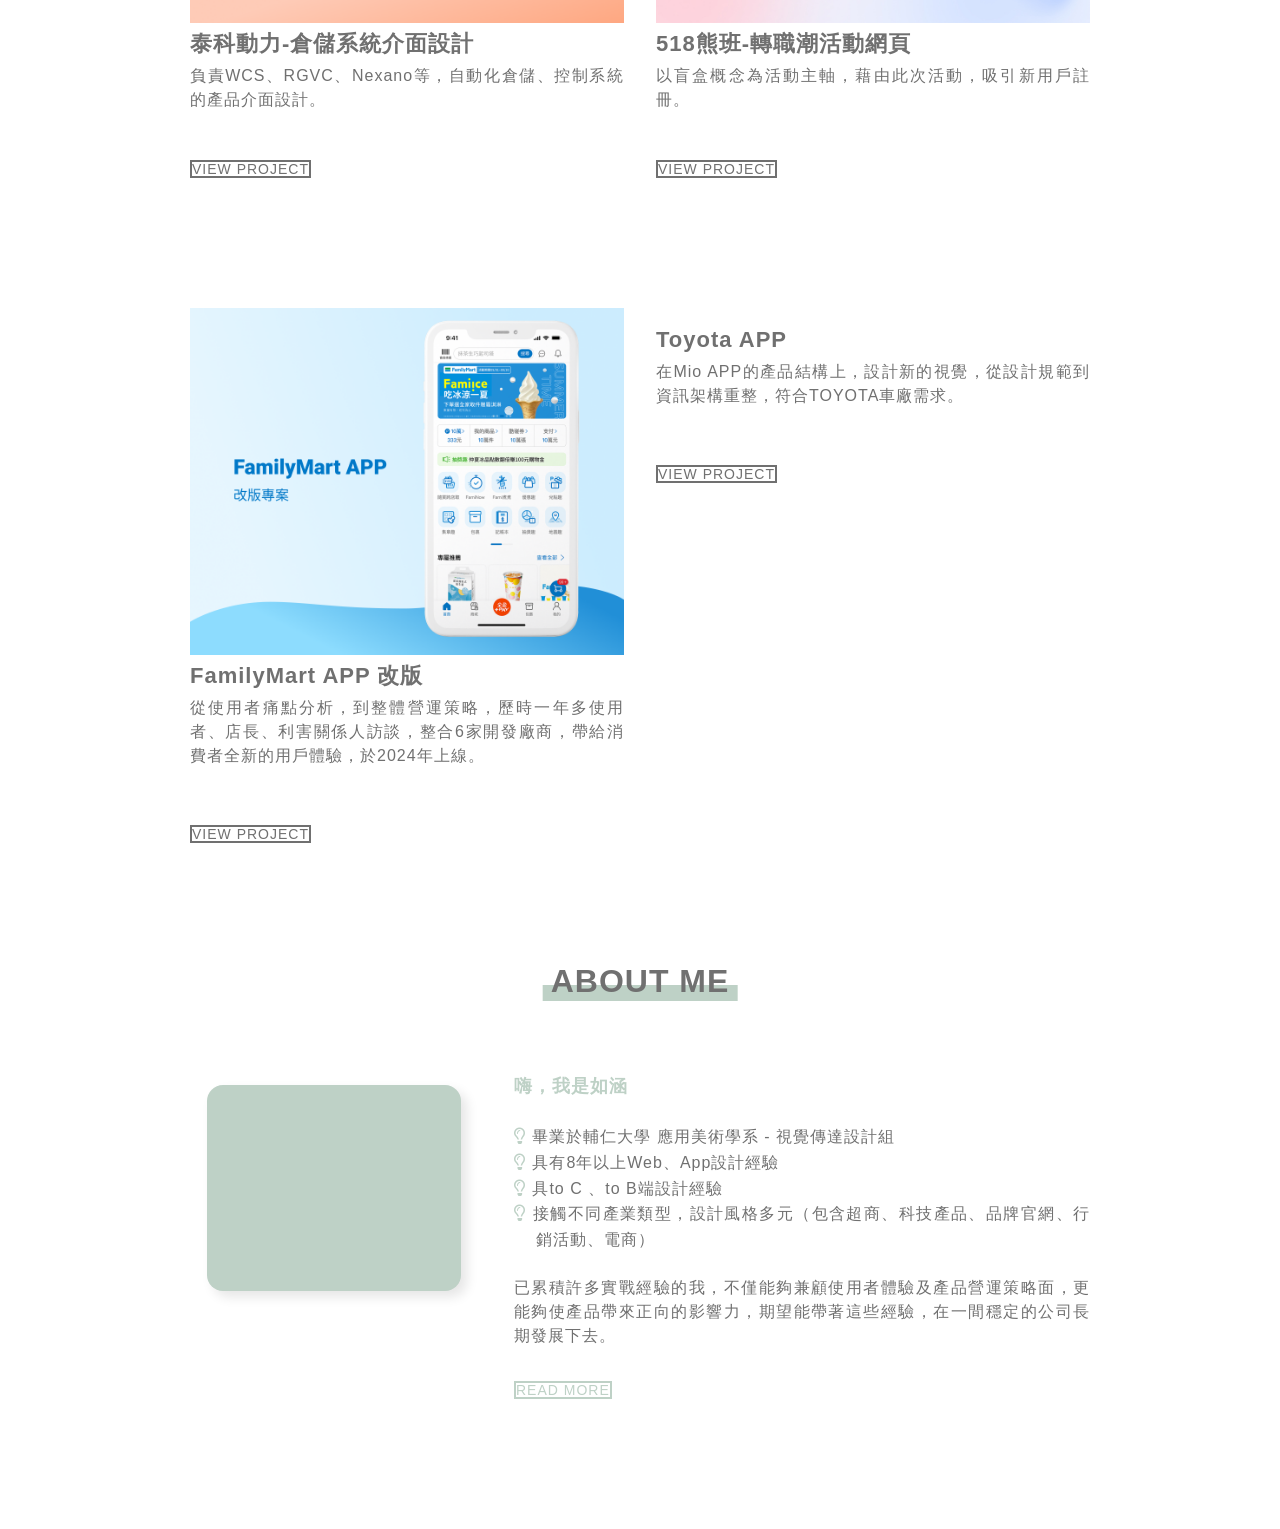
==== commit 5efd57fc: "Update index.html" ====
--- a/index.html
+++ b/index.html
@@ -115,15 +115,14 @@
 					<img src="images/my.jpg" alt="">
 				</div>
 				<div class="my-text">
-					<h5>嗨，我是如涵，我是一位UI/UX設計師</h5>
+					<h5>嗨，我是如涵</h5>
 					<ul>
 						<li>畢業於輔仁大學 應用美術學系 - 視覺傳達設計組</li>
-						<li>具有平面設計背景，畢業後轉職做網頁、App設計，在UIUX設計領域已有6年經驗。</li>
-						<li>曾擔任<strong>全家便利商店總公司</strong>UIUX設計師，負責全家App改版、優化設計。</li>
-						<li>現任職於<strong>泰科動力股份有限公司</strong>，負責WCS、RGVC、Nexano等，<strong>自動化倉儲、控制系統</strong>的產品介面設計。</li>
+						<li>具有8年以上Web、App設計經驗</li>
+						<li>具to C 、to B端設計經驗</li>
+						<li>接觸不同產業類型，設計風格多元（包含超商、科技產品、品牌官網、行銷活動、電商）</li>
 					</ul>
-					
-					<p>對新事物總是充滿好奇、喜歡嘗試，在Web & App 的設計領域，求新求變的環境下工作5年多，資訊和技術都更新的非常快速，是讓我對設計一直保持熱情的重要因素。</p>
+					<p>已累積許多實戰經驗的我，不僅能夠兼顧使用者體驗及產品營運策略面，更能夠使產品帶來正向的影響力，期望能帶著這些經驗，在一間穩定的公司長期發展下去。</p>
 					<div class="link">
 						<a href="about.html"><span>READ MORE</span></a>
 					</div>
--- a/css/style.css
+++ b/css/style.css
@@ -180,7 +180,7 @@
 .color{color:#bed1c6;}
 .index .title{ display: inline-block; }
 .index .title:after{content: ''; position: absolute; bottom: 8px; left: 50%; transform: translate(-50%, 0); width: 100%; height: 16px; background-color:#bed1c6; padding: 0 8px; z-index: -1;}
-.index .work .link{text-align: left; font-size: 2em;}
+.index .work .link{text-align: left; font-size: 1.4em;}
 .pic{width: 100%; max-width: 800px; margin: 0 auto; }
 .pic .col-3{padding: 24px 0;}
 .pic img{width: 100%; padding-bottom: 8px;}
@@ -188,7 +188,7 @@
 .tool{width: 100%;  margin: 0 auto; }
 .tool .col-6{padding: 24px 0; }
 .tool img{width: 80%;padding-bottom: 8px;}
-.index .link{text-align: left; font-size: 2em;margin-top: 16px;}
+.index .link{text-align: left; font-size: 1.4em; margin-top: 16px;}
 .link a{border: 2px solid #707070;  color:#707070;}
 .link a:before{background-color: #fff;}
 .link a:after{background-color: #fff;}
